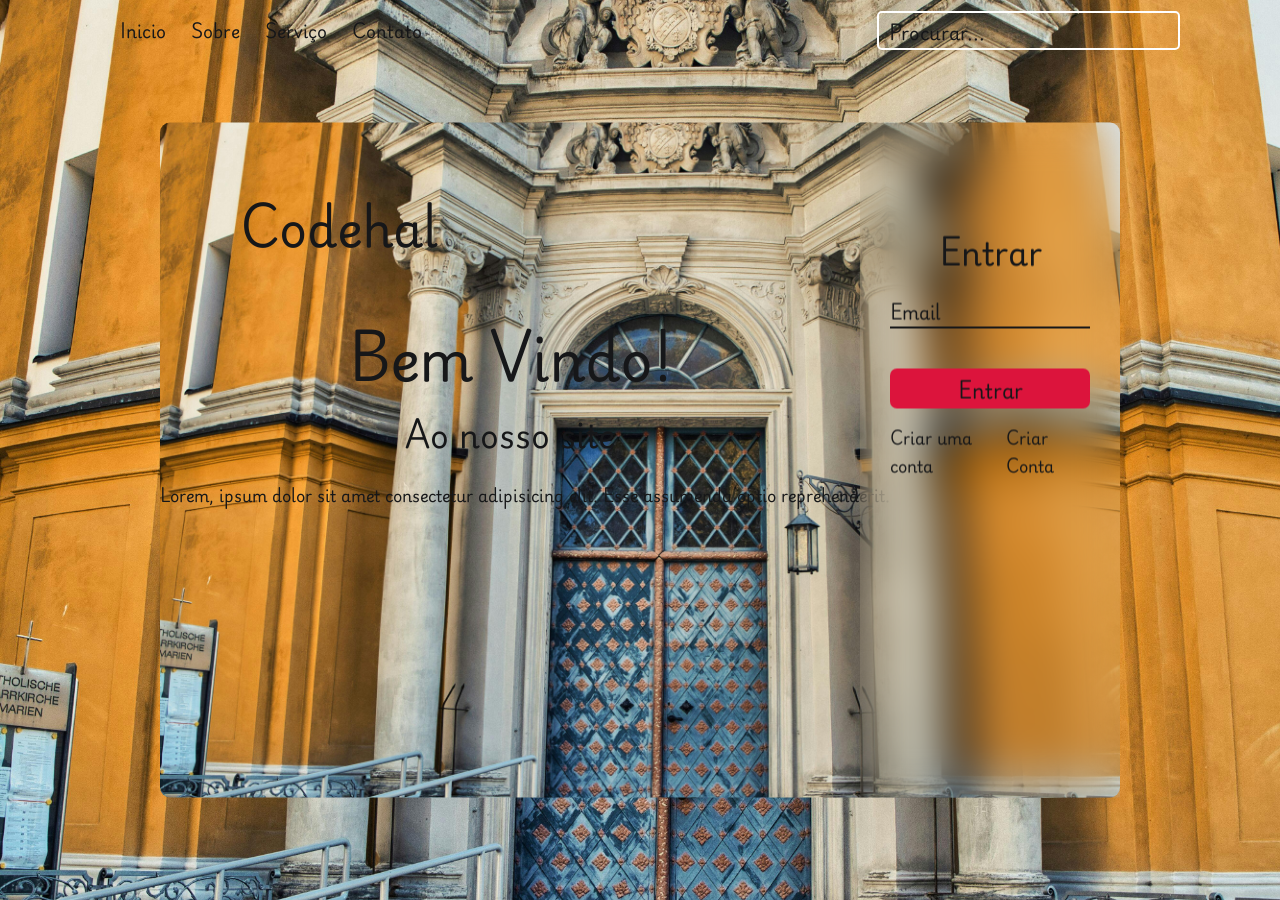
==== index.html @ f57584b4 "projeto faltando alguns ajustes" ====
<!DOCTYPE html>
<html lang="pt-br">
<head>
    <meta charset="UTF-8">
    <meta name="viewport" content="width=device-width, initial-scale=1.0">
    <title>Login</title>
    <link rel="stylesheet" href="estilos/style.css">
</head>
<body>
 <header class="header">
    <nav class="nav">
        <a href="#">Inicio</a>
        <a href="#">Sobre</a>
        <a href="#">Serviço</a>
        <a href="#">Contato</a>
    </nav>
    <div class="procurar">
        <input type="text" placeholder="Procurar...">
        <a><i class="fa-solid fa-magnifying-glass"></i></a>
    </div>
 </header>
 <div class="background"></div>
 <section class="inicio">
    <div class="content">
        <a href="#" class="logo"> Codehal</a>
        <h2>Bem Vindo!</h2>
        <h3>Ao nosso site</h3>
        <pre>Lorem, ipsum dolor sit amet consectetur adipisicing elit. Esse assumenda optio reprehenderit.</pre>
        <div class="icon">
            <i class="fa-brands fa-instagram"></i>
            <i class="fa-brands fa-facebook"></i>
            <i class="fa-brands fa-linkdln"></i>
            <i class="fa-brands fa-github"></i>
        </div>

    </div>
    <div class="login">
        <h2>Entrar</h2>
        <div class="input">
            <input type="text" class="input1" placeholder="Email" required>
        </div>
        <div class="button">
            <button class="btn">Entrar</button>
        </div>
        <div class="Entrar">
            <p>Criar uma conta</p>
            <a href="#">Criar Conta</a>
        </div>

    </div>

 </section>   
</body>
</html>
---- estilos/style.css ----
@charset "UTF-8";
/* Paleta de cores
#D28829
#80A7BA
#161719
*/
@import url('https://fonts.googleapis.com/css2?family=Playwrite+DE+Grund:wght@100..400&display=swap');

*{
    margin: 0px;
    padding: 0px;
    box-sizing: border-box;
    font-family: "Playwrite DE Grund", system-ui;
}

.header {
    position: fixed;
    width: 100%;
    height: 60px;
    display: flex;
    justify-content: space-between;
    align-items: center;
    padding: 20px 100px;
    z-index: 99;
    background: transparent;
}
.header .nav a {
    text-decoration: none;
    color:#161719 ;
    font-size: 17px;
    margin-left: 20px;
    font-weight: 600;
}
.header .procurar input {
    background: transparent;
    font-size: 20px;
    border-radius: 5px;
    border: 2px solid white;
    padding-left: 10px;
    right: 100px;
    outline: none;
    color: #161719;
}
.content {
    display: flex;
    flex-direction: column;
    width: 700px;
    padding: 100px 0;
}
.content a {
    position: relative;
    text-decoration: none;
    color: #161719;
    font-size: 3em;
    font-weight: 700;
    top:  -40px;
    left: 80px;
}
.content h2 {
    font-size:  3.5em;
    text-align: center;
    color: #161719;
}
.content h3 {
    font-size: 2em;
    text-align: center;
    color: #161719;
}
.content pre {
    margin-top: 20px;
    text-align: center;
    font: 1em;
    color: #161719;
}
.content .icon {
    margin-top: 20px;
    font-size: 1.5em;
    display: flex;
    justify-content: center;
}
.content .icon i {
    margin-left: 20px;
    color: #161719;
}
.login {
    width: 450px;
    position: relative;
    padding: 100px 30px;
    backdrop-filter: blur(20px);
}
.login h2 {
    font-size: 2em;
    text-align: center;
    margin-bottom: 20px;
    color: #161719;
}
.login .input {
    position: relative;
    width: 100%;
    height: 30px;
    margin-bottom: 40px;
}
.login .Entrar {
    display: flex;
    justify-content: center;
}
.login .Entrar a{
    text-decoration: none;
    color: #161719;
    font-weight: 700;
}
.login .Entrar p {
    color: #161719;
}
.Entrar a:hover {
    text-decoration: underline;
}
.header .procurar i {
    position: absolute;
    right: 110px;
    top: 22px;
    color: #161719;
}
.background {
    width: 100%;
    height: 100vh;
    background-image: url(../imagens/pexels-travel-with-lenses-734723610-22690597.jpg);
    background-position: center;
    background-size: cover;
}
.inicio {
    position: absolute;
    top: 50%;
    left: 50%;
    width: 75%;
    height: 75%;
    transform: translate(-50% , -50%);
    background-image:url(../imagens/pexels-travel-with-lenses-734723610-22690597.jpg);
    background-position: center;
    background-size: cover;
    display: flex;
    margin-top: 10px;
    border: 1px solid black;
    border-radius: 10px;
    border: none;
}
.check a {
    text-decoration:  none;
    color: #161719;
}
.check a:hover {
    text-decoration: underline;

}
.login .button {
    width: 100%;
    height: 40px;
    margin-bottom: 15px;
}
button {
    width: 100%;
    height: 40px;
    background-color: crimson;
    border: none;
    outline: none;
    font-size: 20px;
    font-weight: 700;
    border-radius: 7px;
    color: #161719;
}
button:active {
    font-size: 25px;
}
.login .input .input1 {
    font-size: 16px;
    display: flex;
    flex-direction: column;
    justify-content: center;
    align-items: center;
    background: transparent;
    border: none;
    outline: none;
    border-bottom: 2px solid #161719;
    color: #161719;
    width: 100%;
    height: 100%;
}
::placeholder {
    color: #161719;
    font-size: 18px;
}
.login .input i {
    position: relative;
    right: -370px;
    bottom: 27px;
    color: #161719;
}
.check {
    display: flex;
    justify-content: space-between;
    margin-bottom: 40px;
    color: #161719;
}
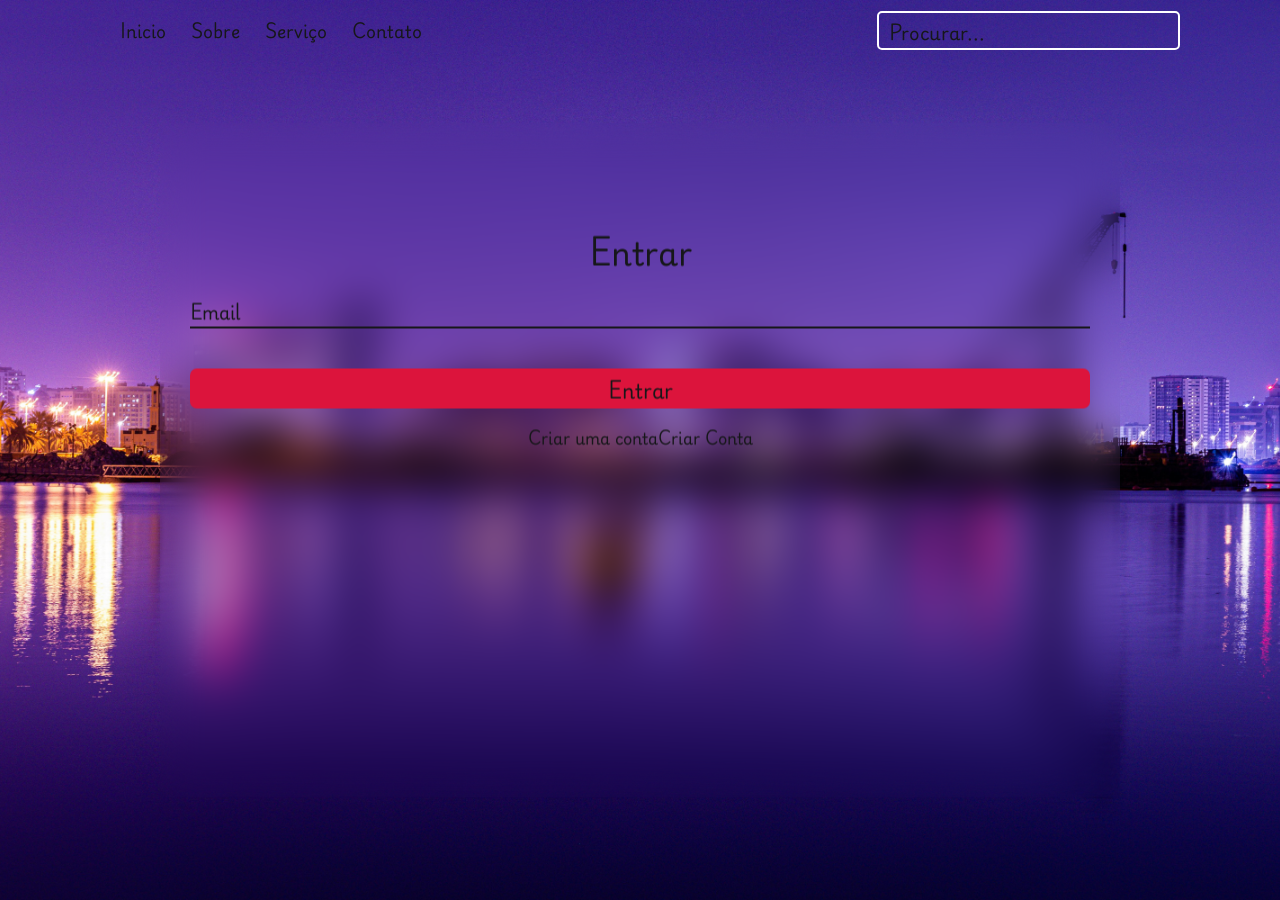
==== commit 04215c11: "analisando o projeto" ====
--- a/index.html
+++ b/index.html
@@ -22,10 +22,7 @@
  <div class="background"></div>
  <section class="inicio">
     <div class="content">
-        <a href="#" class="logo"> Codehal</a>
-        <h2>Bem Vindo!</h2>
-        <h3>Ao nosso site</h3>
-        <pre>Lorem, ipsum dolor sit amet consectetur adipisicing elit. Esse assumenda optio reprehenderit.</pre>
+        
         <div class="icon">
             <i class="fa-brands fa-instagram"></i>
             <i class="fa-brands fa-facebook"></i>
--- a/estilos/style.css
+++ b/estilos/style.css
@@ -46,6 +46,12 @@
     flex-direction: column;
     width: 700px;
     padding: 100px 0;
+    background-image: url(../imagens/Black\ Circle\ Icon\ Business\ Logo.png);
+    background-repeat: no-repeat;
+    width: 450px;
+    position: relative;
+    padding: 100px 30px;
+    backdrop-filter: blur(20px);
 }
 .content a {
     position: relative;
@@ -124,7 +130,7 @@
 .background {
     width: 100%;
     height: 100vh;
-    background-image: url(../imagens/pexels-travel-with-lenses-734723610-22690597.jpg);
+    background-image: url(../imagens/pexels-wathegony-27591203.jpg);
     background-position: center;
     background-size: cover;
 }
@@ -135,7 +141,6 @@
     width: 75%;
     height: 75%;
     transform: translate(-50% , -50%);
-    background-image:url(../imagens/pexels-travel-with-lenses-734723610-22690597.jpg);
     background-position: center;
     background-size: cover;
     display: flex;
@@ -200,4 +205,14 @@
     justify-content: space-between;
     margin-bottom: 40px;
     color: #161719;
-}+}
+@media screen and (max-width: 1330px) {
+    .login {
+        width: 100%;
+    }
+    .content{
+       display: none;
+    }  
+    .inicio{}  
+}
+
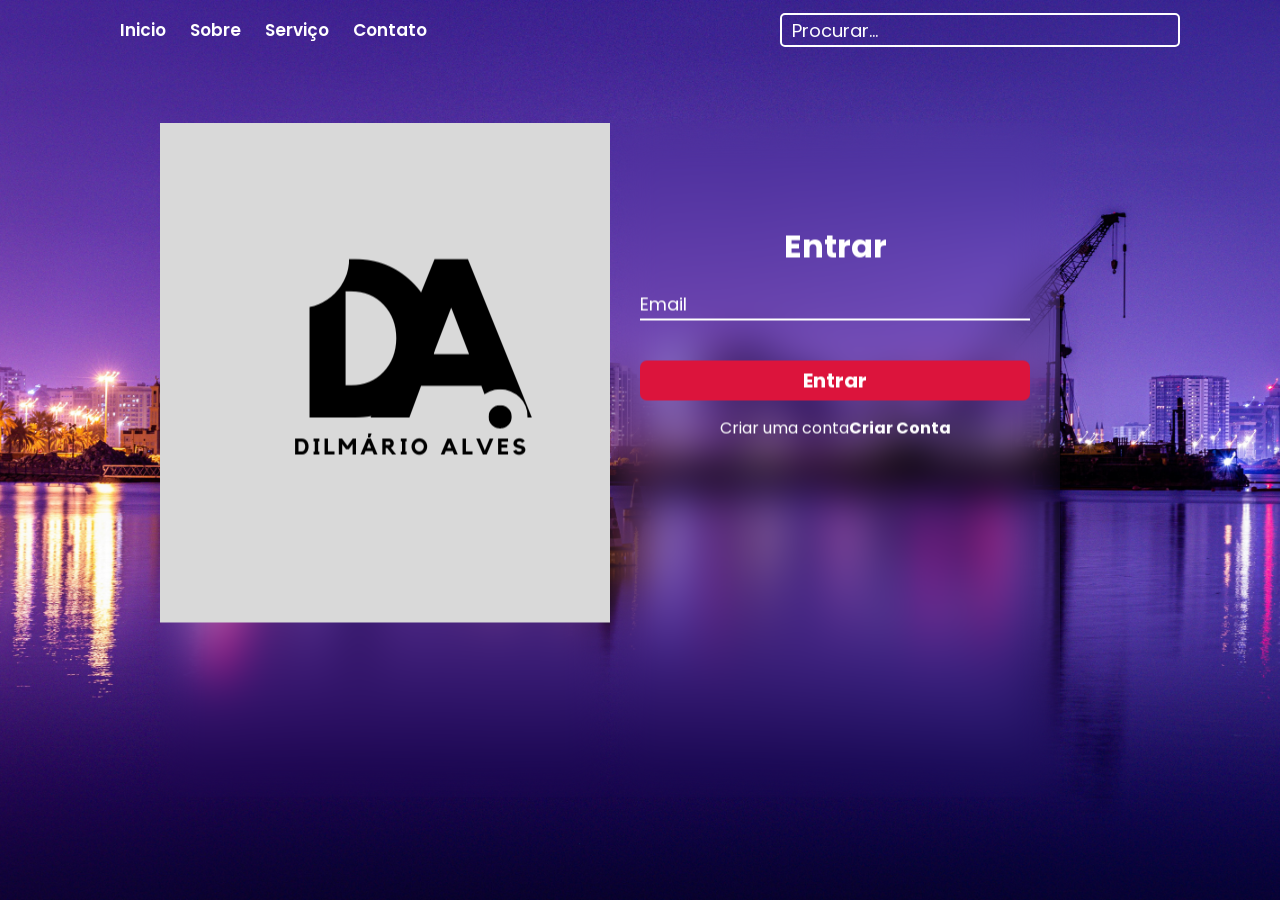
==== commit 3b075a9d: "fazendo melhorias" ====
--- a/index.html
+++ b/index.html
@@ -43,6 +43,7 @@
             <p>Criar uma conta</p>
             <a href="#">Criar Conta</a>
         </div>
+    
 
     </div>
 
--- a/estilos/style.css
+++ b/estilos/style.css
@@ -4,13 +4,13 @@
 #80A7BA
 #161719
 */
-@import url('https://fonts.googleapis.com/css2?family=Playwrite+DE+Grund:wght@100..400&display=swap');
+@import url('https://fonts.googleapis.com/css2?family=Poppins:ital,wght@0,100;0,200;0,300;0,400;0,500;0,600;0,700;0,800;0,900;1,100;1,200;1,300;1,400;1,500;1,600;1,700;1,800;1,900&display=swap');
 
 *{
     margin: 0px;
     padding: 0px;
     box-sizing: border-box;
-    font-family: "Playwrite DE Grund", system-ui;
+    font-family: "Poppins", sans-serif;
 }
 
 .header {
@@ -26,7 +26,7 @@
 }
 .header .nav a {
     text-decoration: none;
-    color:#161719 ;
+    color:white ;
     font-size: 17px;
     margin-left: 20px;
     font-weight: 600;
@@ -49,45 +49,11 @@
     background-image: url(../imagens/Black\ Circle\ Icon\ Business\ Logo.png);
     background-repeat: no-repeat;
     width: 450px;
+    padding: 150px;
     position: relative;
-    padding: 100px 30px;
     backdrop-filter: blur(20px);
 }
-.content a {
-    position: relative;
-    text-decoration: none;
-    color: #161719;
-    font-size: 3em;
-    font-weight: 700;
-    top:  -40px;
-    left: 80px;
-}
-.content h2 {
-    font-size:  3.5em;
-    text-align: center;
-    color: #161719;
-}
-.content h3 {
-    font-size: 2em;
-    text-align: center;
-    color: #161719;
-}
-.content pre {
-    margin-top: 20px;
-    text-align: center;
-    font: 1em;
-    color: #161719;
-}
-.content .icon {
-    margin-top: 20px;
-    font-size: 1.5em;
-    display: flex;
-    justify-content: center;
-}
-.content .icon i {
-    margin-left: 20px;
-    color: #161719;
-}
+
 .login {
     width: 450px;
     position: relative;
@@ -98,7 +64,7 @@
     font-size: 2em;
     text-align: center;
     margin-bottom: 20px;
-    color: #161719;
+    color: white;
 }
 .login .input {
     position: relative;
@@ -112,11 +78,11 @@
 }
 .login .Entrar a{
     text-decoration: none;
-    color: #161719;
+    color:white;
     font-weight: 700;
 }
 .login .Entrar p {
-    color: #161719;
+    color: white;
 }
 .Entrar a:hover {
     text-decoration: underline;
@@ -125,7 +91,7 @@
     position: absolute;
     right: 110px;
     top: 22px;
-    color: #161719;
+    color: white;
 }
 .background {
     width: 100%;
@@ -145,13 +111,13 @@
     background-size: cover;
     display: flex;
     margin-top: 10px;
-    border: 1px solid black;
+    border: 1px solid white;
     border-radius: 10px;
     border: none;
 }
 .check a {
     text-decoration:  none;
-    color: #161719;
+    color: white;
 }
 .check a:hover {
     text-decoration: underline;
@@ -171,7 +137,7 @@
     font-size: 20px;
     font-weight: 700;
     border-radius: 7px;
-    color: #161719;
+    color: white;
 }
 button:active {
     font-size: 25px;
@@ -185,34 +151,31 @@
     background: transparent;
     border: none;
     outline: none;
-    border-bottom: 2px solid #161719;
-    color: #161719;
+    border-bottom: 2px solid white;
+    color: white;
     width: 100%;
     height: 100%;
 }
 ::placeholder {
-    color: #161719;
+    color: white;
     font-size: 18px;
 }
 .login .input i {
     position: relative;
     right: -370px;
     bottom: 27px;
-    color: #161719;
+    color: white;
 }
 .check {
     display: flex;
     justify-content: space-between;
     margin-bottom: 40px;
-    color: #161719;
+    color: white;
 }
-@media screen and (max-width: 1330px) {
-    .login {
-        width: 100%;
+@media screen and (max-width: 900px) {
+    .content {
+        display: none;
     }
-    .content{
-       display: none;
-    }  
-    .inicio{}  
+    
 }
 
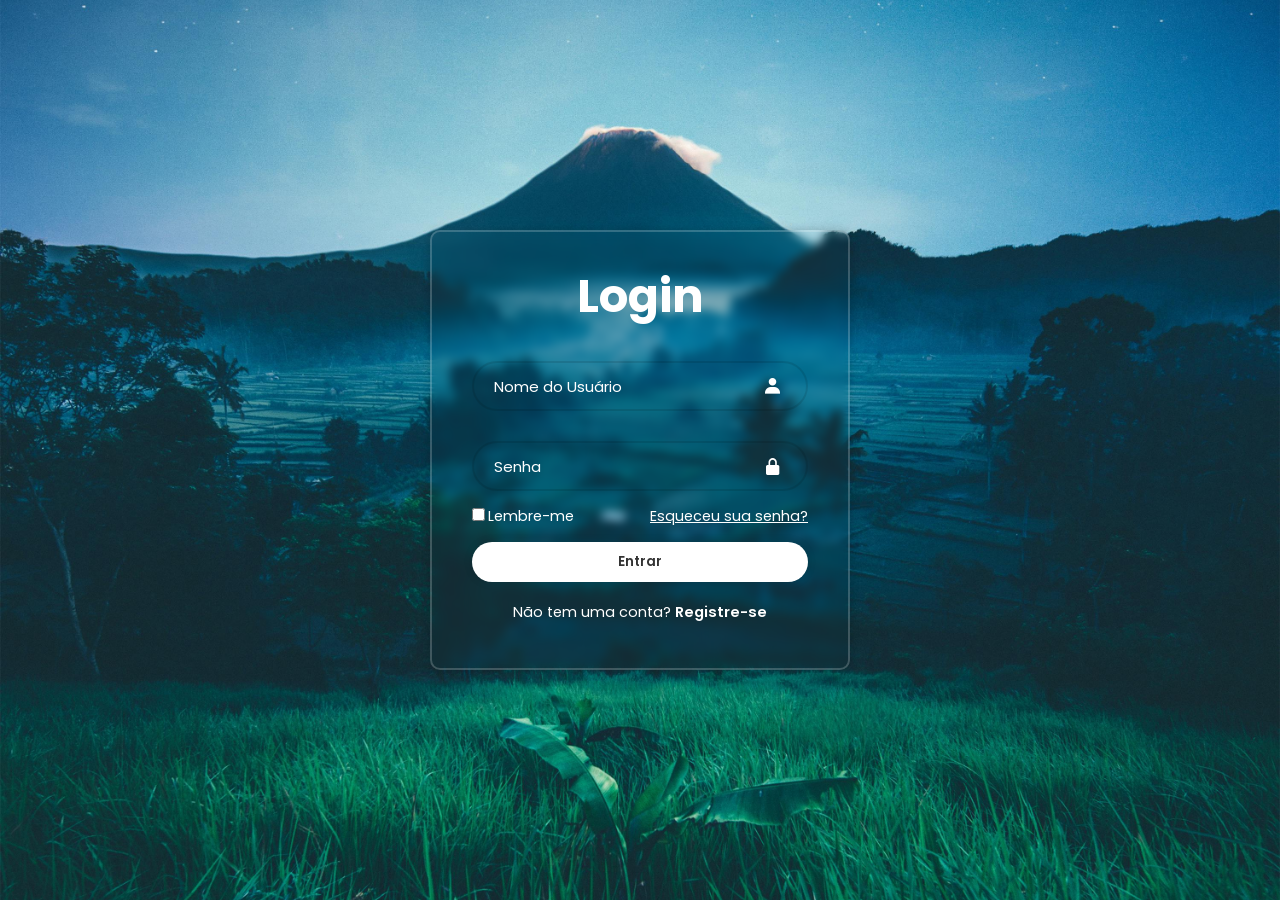
==== commit f01cef19: "terminando projeto" ====
--- a/index.html
+++ b/index.html
@@ -4,49 +4,34 @@
     <meta charset="UTF-8">
     <meta name="viewport" content="width=device-width, initial-scale=1.0">
     <title>Login</title>
-    <link rel="stylesheet" href="estilos/style.css">
+    <link rel="stylesheet" href="style.css">
+    <link href='https://unpkg.com/boxicons@2.1.4/css/boxicons.min.css' rel='stylesheet'>
 </head>
 <body>
- <header class="header">
-    <nav class="nav">
-        <a href="#">Inicio</a>
-        <a href="#">Sobre</a>
-        <a href="#">Serviço</a>
-        <a href="#">Contato</a>
-    </nav>
-    <div class="procurar">
-        <input type="text" placeholder="Procurar...">
-        <a><i class="fa-solid fa-magnifying-glass"></i></a>
-    </div>
- </header>
- <div class="background"></div>
- <section class="inicio">
-    <div class="content">
-        
-        <div class="icon">
-            <i class="fa-brands fa-instagram"></i>
-            <i class="fa-brands fa-facebook"></i>
-            <i class="fa-brands fa-linkdln"></i>
-            <i class="fa-brands fa-github"></i>
-        </div>
+    <div class="wrapper">
+        <form action="">
+            <h1>Login</h1>
+            <div class="input-box">
+                <input type="text" placeholder="Nome do Usuário" required>
+                <i class='bx bxs-user'></i>
+            </div>
+            <div class="input-box">
+                <input type="password" placeholder="Senha" required>
+                <i class='bx bxs-lock-alt' ></i>
+            </div>
+            <div class="lembre-me">
+                <label> <input type="checkbox">Lembre-me</label>
+                <a href="#">Esqueceu sua senha?</a>
+            </div>
+
+            <button type="submit" class="btn">Entrar</button>
+
+            <div class="register-link">
+                <p>Não tem uma conta? <a href="#">Registre-se</a></p>
+            </div>
+        </form>
 
     </div>
-    <div class="login">
-        <h2>Entrar</h2>
-        <div class="input">
-            <input type="text" class="input1" placeholder="Email" required>
-        </div>
-        <div class="button">
-            <button class="btn">Entrar</button>
-        </div>
-        <div class="Entrar">
-            <p>Criar uma conta</p>
-            <a href="#">Criar Conta</a>
-        </div>
     
-
-    </div>
-
- </section>   
 </body>
 </html>
--- a/style.css
+++ b/style.css
@@ -0,0 +1,118 @@
+@charset "UTF-8";
+
+@import url('https://fonts.googleapis.com/css2?family=Poppins:ital,wght@0,100;0,200;0,300;0,400;0,500;0,600;0,700;0,800;0,900;1,100;1,200;1,300;1,400;1,500;1,600;1,700;1,800;1,900&display=swap');
+
+*{
+    margin: 0;
+    padding: 0;
+    box-sizing: border-box;
+    font-family:"Poppins", sans-serif ;
+}
+
+body {
+    display: flex;
+    justify-content: center;
+    align-items: center;
+    min-height: 100vh;
+    background: url(imagens/pexels-aronvisuals-1743165.jpg) no-repeat;
+    background-size: cover;
+    background-position: center;
+}
+
+.wrapper {
+    width: 420px;
+    background: transparent;
+    border: 2px solid rgba(255, 255, 255, .2);
+    backdrop-filter: blur(5px);
+    box-shadow: 0 0 10px rgba(0, 0, 0, .2);
+    color: #fff;
+    border-radius: 10px;
+    padding: 30px 40px;
+}
+
+.wrapper h1 {
+    font-size: 46px;
+    text-align: center;
+}
+
+.wrapper .input-box {
+    position: relative;
+    width: 100%;
+    height: 50px;
+    margin: 30px 0;
+}
+
+.input-box  input{
+    width: 100%;
+    height: 100%;
+    color: #fff;
+    font-size: 15px;
+    background: transparent;
+    border: none;
+    outline: none;
+    border: 2px solid rgba(0, 0, 0, .1);
+    border-radius: 40px;
+    padding: 20px 45px 20px 20px ;
+}
+
+.input-box input::placeholder {
+    color: #fff
+}
+
+.input-box i {
+    position: absolute;
+    right: 15px;
+    top: 30%;
+    transform: translate(-50%);
+    font-size: 20px;
+}
+
+.wrapper .lembre-me{
+    display: flex;
+    justify-content: space-between;
+    font-size: 14.5px;
+    margin: -15px 0 15px;
+}
+
+.lembre-me label input{
+    accent-color: #fff;
+    margin-right: 3px;
+
+}
+
+.lembre-me a {
+    color: #fff;
+    text-decoration: underline;
+}
+.lembre-me a:hover{
+    text-decoration: underline;
+}
+
+.wrapper .btn{
+    width: 100%;
+    height: 40px;
+    background: #fff;
+    border: none;
+    outline: none;
+    border-radius: 40px;
+    box-shadow: 0 0 10px rgba(0, 0, 0, .1);
+    cursor: pointer;
+    color: #333;
+    font-weight: 600;
+}
+
+.wrapper .register-link{
+    font-size: 14.5px;
+    text-align: center;
+    margin: 20px 0 15px;
+}
+
+.register-link  a {
+    color: #fff;
+    text-decoration: none;
+    font-weight: 600;
+}
+
+.register-link p a:hover {
+    text-decoration: underline;
+}
